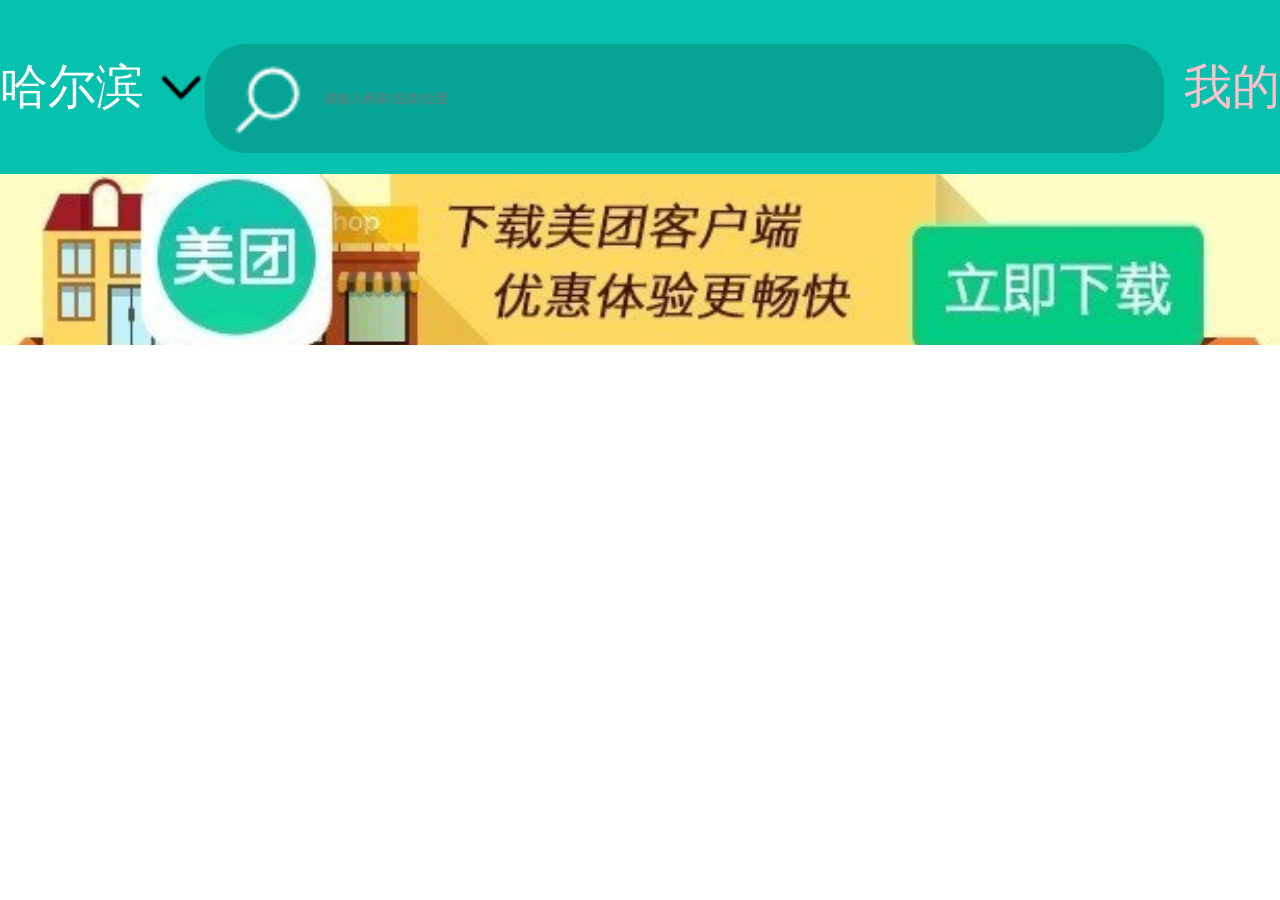
==== meituan/index.html @ 058728e1 "美团练习7.5" ====
<!DOCTYPE html>
<html>
<head lang="en">
    <meta charset="UTF-8">
    <meta name="viewport"
          content="width=device-width, user-scalable=no, initial-scale=1.0, maximum-scale=1.0, minimum-scale=1.0"/>
    <title>我的小美</title>
    <link rel="stylesheet" href="css/common.css">
    <link rel="stylesheet" href="css/index.css">
</head>
<body>

      <div id="header">
           <div id="city">
               哈尔滨
           </div>
          <div id="search">
              <input type="text" placeholder="请输入商家/品类/位置">
          </div>
          <div id="mine">
              <span style="color:pink">我的</span>
          </div>


          </div>
          <div id="banner">
      </div>
      <script src="javascript/rem.js"></script>
</body>
</html>
---- meituan/css/common.css ----
*{
    margin: 0;
    padding: 0;
}
a{
    text-decoration: none;
}
li{
    list-style: none;
}
img{
    border: 0;
}
body{
    font-size: 0.28rem;
}
---- meituan/css/index.css ----
#header{
    background: #06c1ae;
    display: -webkit-box;
    height: 1.02rem;
    line-height: 1.02rem;
}
#city{
    width: 1.2rem;

    background: url("../img/downarrow.png") no-repeat 0.9rem center;
    -webkit-background-size: 0.32rem 0.32rem;

    color: #fff ;

}
#search{
    -webkit-box-flex: 1;
       }
#search input{
    width:98%;
    height: 0.64rem;
    -webkit-border-radius: 0.24rem;

    outline:none;
    border: #05a494 ;
    background: #05a494 url(../img/magnify.png) no-repeat 0.12rem center;
    -webkit-background-size: 0.5rem;
    text-indent: 0.7rem;
    color: #fff ;

            }
#search::-webkit-input-placeholder{
color: #fff;

}
#mine{
color: #fff;
}
#banner{
    height: 1rem;
    background: #f0efed url(../img/banner.jpg) no-repeat center;
    -webkit-background-size:7.8rem 1.2rem;
    backgroundsize:1.4rem 1rem;
}
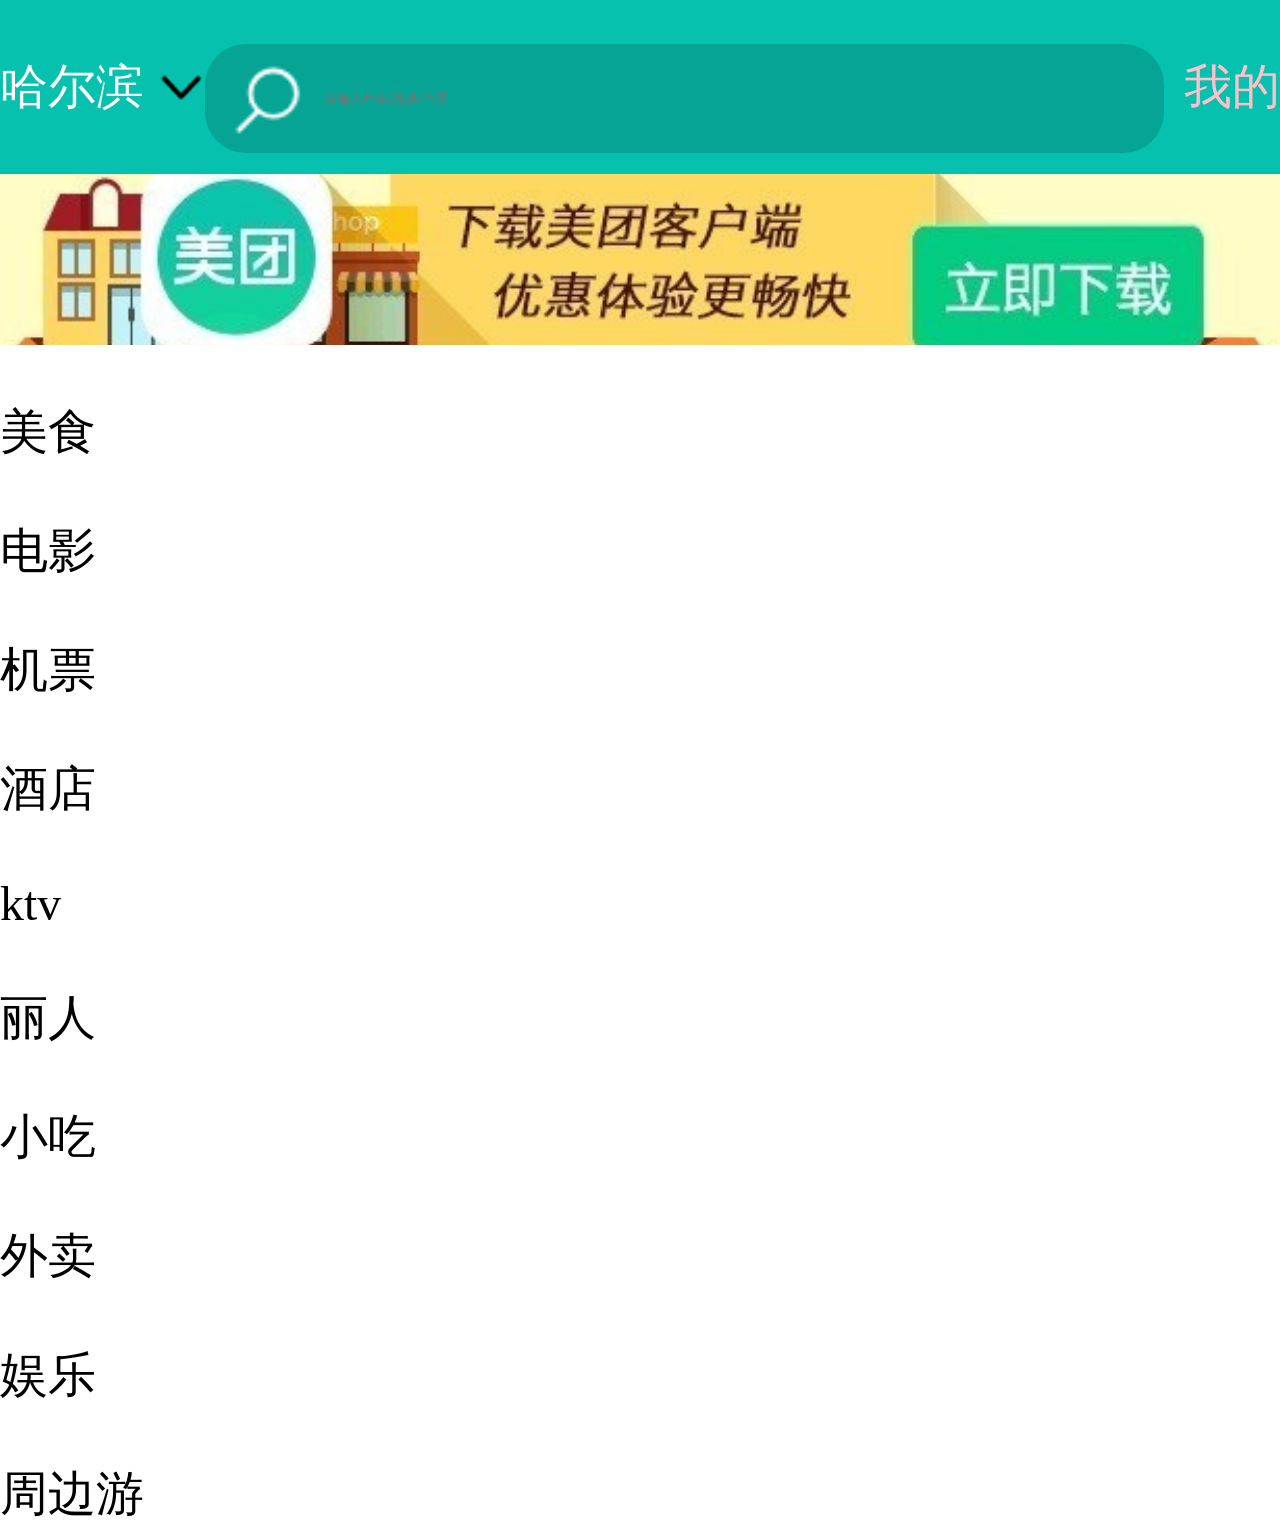
==== commit 5ca1fbf6: "Rejected commit: Default" ====
--- a/meituan/index.html
+++ b/meituan/index.html
@@ -25,6 +25,29 @@
           </div>
           <div id="banner">
       </div>
+      <div id="guide">
+          <ul>
+              <li><img src="img/meishi.png" alt=""/><p>美食</p></li>
+              <li><img src="img/dianying.png" alt=""/><p>电影</p></li>
+              <li><img src="img/jipiao.png" alt=""/><p>机票</p></li>
+              <li><img src="img/jiudian.png" alt=""/><p>酒店</p></li>
+              <li><img src="img/ktv.png" alt=""/><p>ktv</p></li>
+              <li><img src="img/liren.png" alt=""/><p>丽人</p></li>
+              <li><img src="img/xiaochi.png" alt=""/><p>小吃</p></li>
+              <li><img src="img/waimai.png" alt=""/><p>外卖</p></li>
+              <li><img src="img/yule.png" alt=""/><p>娱乐</p></li>
+              <li><img src="img/zhoubianyou.png" alt=""/><p>周边游</p></li>
+
+          </ul>
+          <div id="nav">
+             <span id="left" class="active"></span>
+              <span id="right"></span>
+          </div>
+
+      </div>
       <script src="javascript/rem.js"></script>
+      <script src="javascript/jquery-1.12.4.js"></script>
+      <script src="javascript/jquery.mobile-1.4.5.js"></script>
+      <script src="javascript/index.js"></script>
 </body>
 </html>
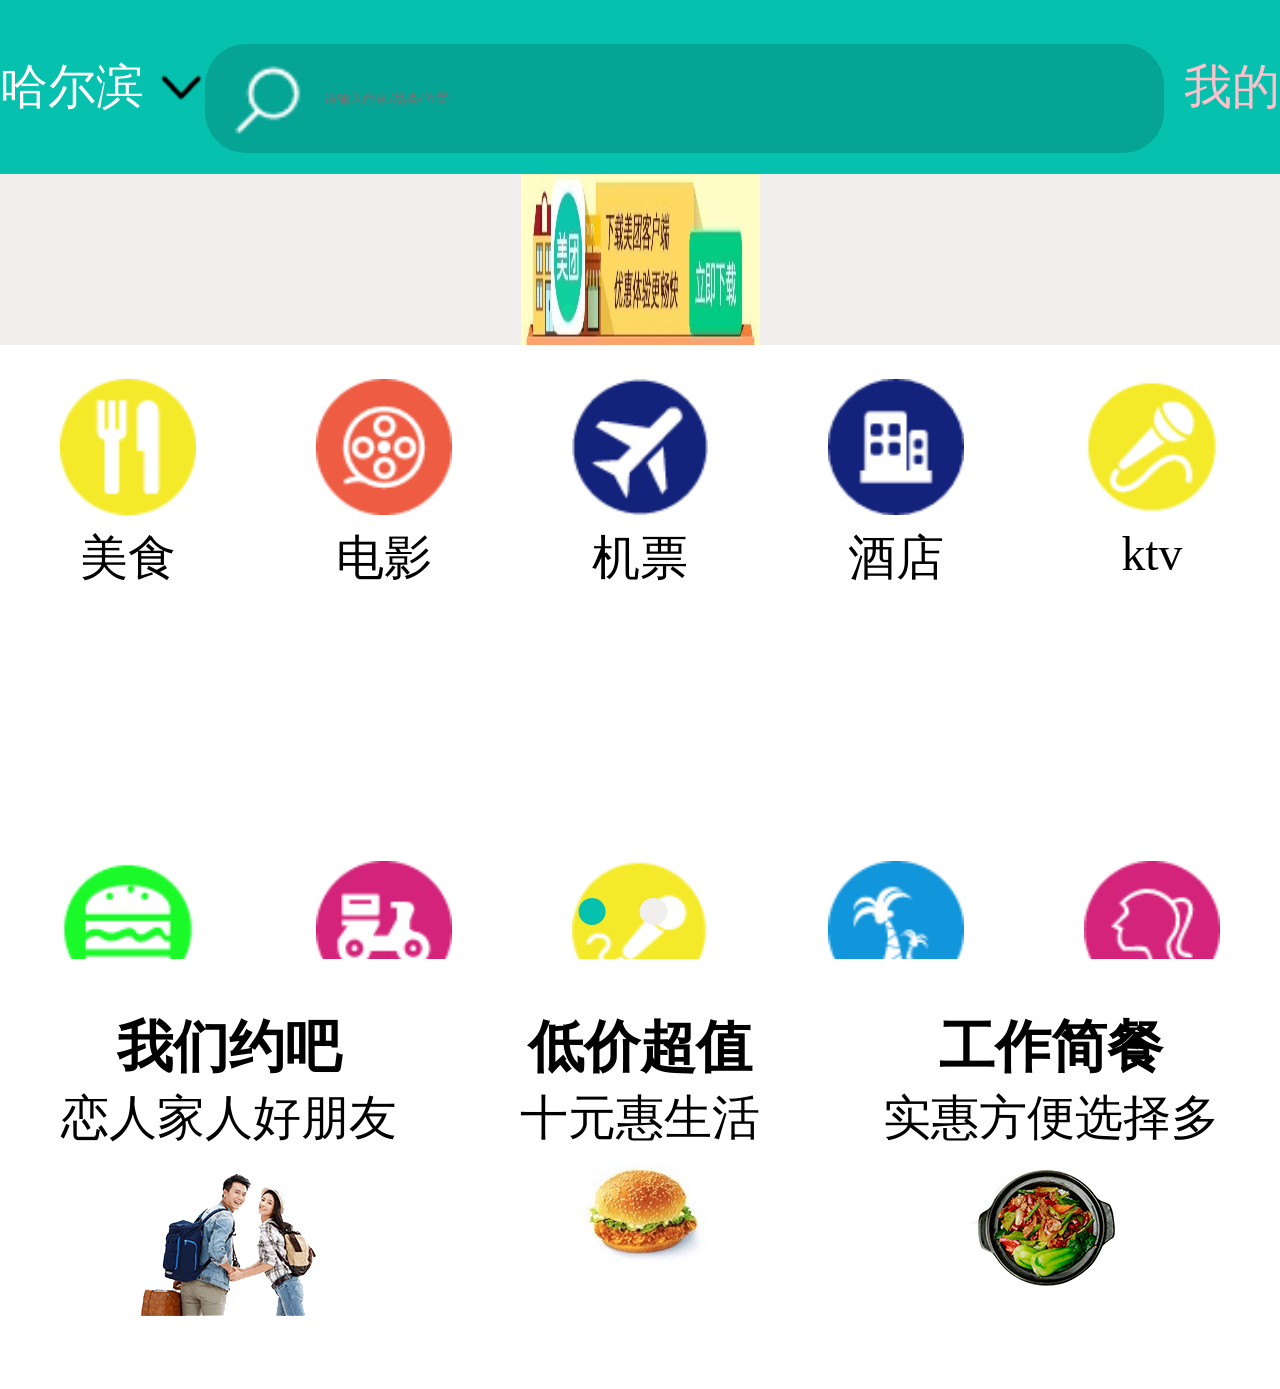
==== commit 251cf4c2: "ａｓａｓａ" ====
--- a/meituan/index.html
+++ b/meituan/index.html
@@ -27,21 +27,109 @@
       </div>
       <div id="guide">
           <ul>
-              <li><img src="img/meishi.png" alt=""/><p>美食</p></li>
-              <li><img src="img/dianying.png" alt=""/><p>电影</p></li>
-              <li><img src="img/jipiao.png" alt=""/><p>机票</p></li>
-              <li><img src="img/jiudian.png" alt=""/><p>酒店</p></li>
-              <li><img src="img/ktv.png" alt=""/><p>ktv</p></li>
-              <li><img src="img/liren.png" alt=""/><p>丽人</p></li>
-              <li><img src="img/xiaochi.png" alt=""/><p>小吃</p></li>
-              <li><img src="img/waimai.png" alt=""/><p>外卖</p></li>
-              <li><img src="img/yule.png" alt=""/><p>娱乐</p></li>
-              <li><img src="img/zhoubianyou.png" alt=""/><p>周边游</p></li>
+              <li>
+                  <img src="img/meishi.png" alt=""/>
+                  <p>美食</p>
+              </li>
+              <li>
+                  <img src="img/dianying.png" alt=""/>
+                  <p>电影</p>
+              </li>
+              <li>
+                  <img src="img/jipiao.png" alt=""/>
+                  <p>机票</p>
+              </li>
+              <li>
+                  <img src="img/jiudian.png" alt=""/>
+                  <p>酒店</p>
+              </li>
+              <li>
+                  <img src="img/ktv.png" alt=""/>
+                  <p>ktv</p>
+              </li>
+              <li>
+                  <img src="img/meishi.png" alt=""/>
+                  <p>美食</p>
+              </li>
+              <li>
+                  <img src="img/dianying.png" alt=""/>
+                  <p>电影</p>
+              </li>
+              <li>
+                  <img src="img/jipiao.png" alt=""/>
+                  <p>机票</p>
+              </li>
+              <li>
+                  <img src="img/jiudian.png" alt=""/>
+                  <p>酒店</p>
+              </li>
+              <li>
+                  <img src="img/ktv.png" alt=""/>
+                  <p>ktv</p>
+              </li>
+              <li>
+                  <img src="img/liren.png" alt=""/>
+                  <p>丽人</p>
+              </li>
+              <li>
+                  <img src="img/xiaochi.png" alt=""/>
+                  <p>小吃</p>
+              </li>
+              <li>
+                  <img src="img/waimai.png" alt=""/>
+                  <p>外卖</p>
+              </li>
+              <li>
+                  <img src="img/yule.png" alt=""/>
+                  <p>娱乐</p>
+              </li>
+              <li>
+                  <img src="img/zhoubianyou.png" alt=""/>
+                  <p>周边游</p>
+              </li>
+              <li>
+                  <img src="img/liren.png" alt=""/>
+                  <p>丽人</p>
+              </li>
+              <li>
+                  <img src="img/xiaochi.png" alt=""/>
+                  <p>小吃</p>
+              </li>
+              <li>
+                  <img src="img/waimai.png" alt=""/>
+                  <p>外卖</p>
+              </li>
+              <li>
+                  <img src="img/yule.png" alt=""/>
+                  <p>娱乐</p>
+              </li>
+              <li>
+                  <img src="img/zhoubianyou.png" alt=""/>
+                  <p>周边游</p>
+              </li>
 
           </ul>
           <div id="nav">
              <span id="left" class="active"></span>
               <span id="right"></span>
+          </div>
+
+      </div>
+      <div id="activity">
+          <div>
+              <h3 class="friend">我们约吧</h3>
+              <p>恋人家人好朋友</p>
+              <img src="img/activity1.png" alt=""/>
+          </div>
+          <div>
+              <h3 class="low-price">低价超值</h3>
+              <p>十元惠生活</p>
+              <img src="img/activity2.jpg" alt=""/>
+          </div>
+          <div>
+              <h3 class="quick-meal">工作简餐</h3>
+              <p>实惠方便选择多</p>
+              <img src="img/activity3.png" alt=""/>
           </div>
 
       </div>
--- a/meituan/css/index.css
+++ b/meituan/css/index.css
@@ -9,22 +9,29 @@
 
     background: url("../img/downarrow.png") no-repeat 0.9rem center;
     -webkit-background-size: 0.32rem 0.32rem;
-
+     background-size: 0.32rem 0.32rem;
+    -moz-background-size: 0.32rem 0.32rem;
     color: #fff ;
 
 }
 #search{
     -webkit-box-flex: 1;
+    -moz-box-flex: 1;
+
        }
 #search input{
     width:98%;
     height: 0.64rem;
     -webkit-border-radius: 0.24rem;
+    border-radius: 0.24rem;
+    -moz-border-radius: 0.24rem;
 
     outline:none;
     border: #05a494 ;
     background: #05a494 url(../img/magnify.png) no-repeat 0.12rem center;
     -webkit-background-size: 0.5rem;
+    background-size: 0.5rem;
+    -moz-background-size: 0.5rem;
     text-indent: 0.7rem;
     color: #fff ;
 
@@ -40,5 +47,61 @@
     height: 1rem;
     background: #f0efed url(../img/banner.jpg) no-repeat center;
     -webkit-background-size:7.8rem 1.2rem;
-    backgroundsize:1.4rem 1rem;
+
+    -moz-background-size: 7.8rem 1.2rem;
+
+    background-size:1.4rem 1rem;
+
+}
+#guide{
+    width: 100%;
+    height: 3.6rem;
+    overflow: hidden;
+    position:relative;
+}
+#guide ul{
+    width: 200%;
+    height: 100%;
+    position: absolute;
+    top: 0;
+    left: 0;
+    transition: left 1s ease;
+}
+#guide img{
+    width: 0.8rem;
+    height: 0.8rem;
+}
+#guide li{
+    text-align: center;
+    width: 10%;
+    float: left;
+    margin-top: 0.2rem;
+}
+#nav{
+    position: absolute;
+    bottom: 0.2rem;
+    left: 50%;
+    transform: translateX(-50%);
+}
+#nav span{
+    width: 0.16rem;
+    height: 0.16rem;
+    -webkit-border-radius: 50%;
+    -moz-border-radius: 50%;
+    border-radius: 50%;
+    float: left;
+    background-color: #f0efee;
+    margin-right: 0.2rem;
+}
+#nav span.active{
+    background-color: #06c1ae;
+}
+#activity{
+    display: -webkit-box;
+    text-align: center;
+    margin: 0.3rem 0;
+    background-color: #fff;
+}
+#activity div{
+    -webkit-box-flex: 1;
 }
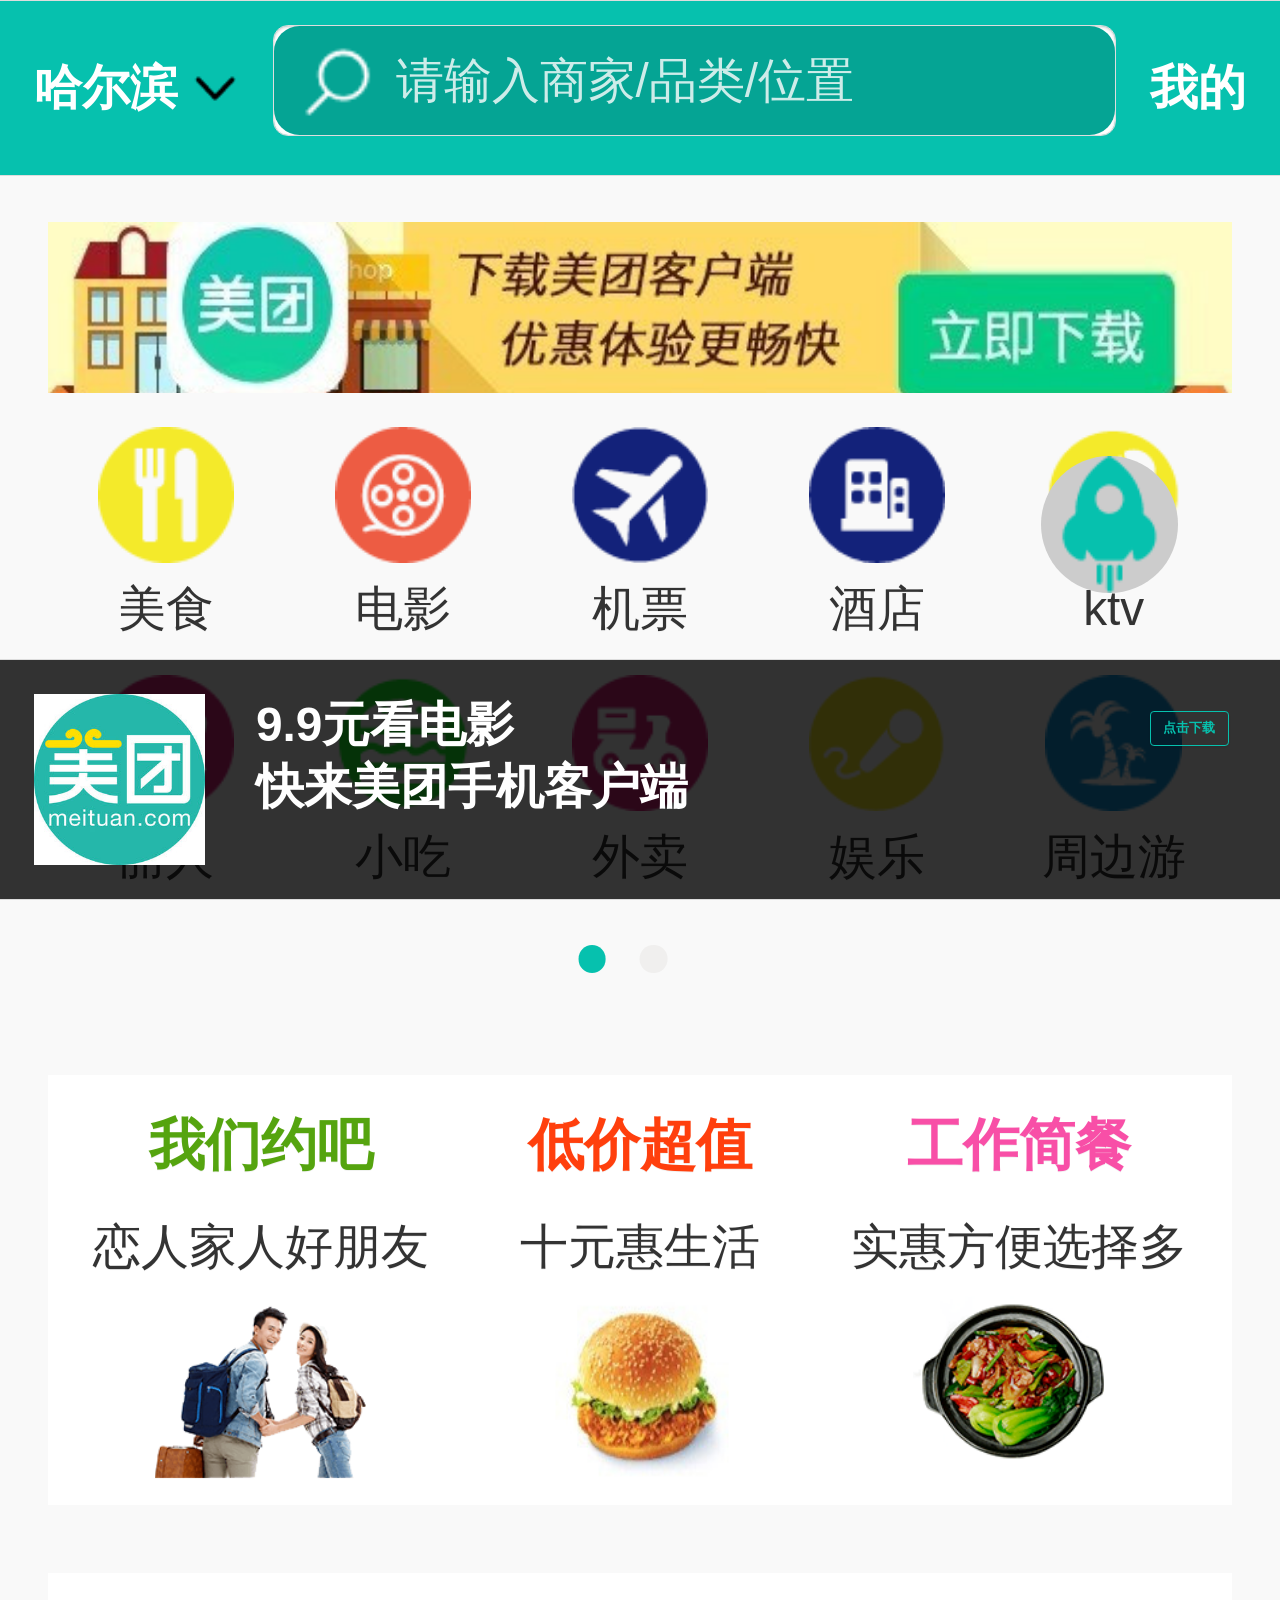
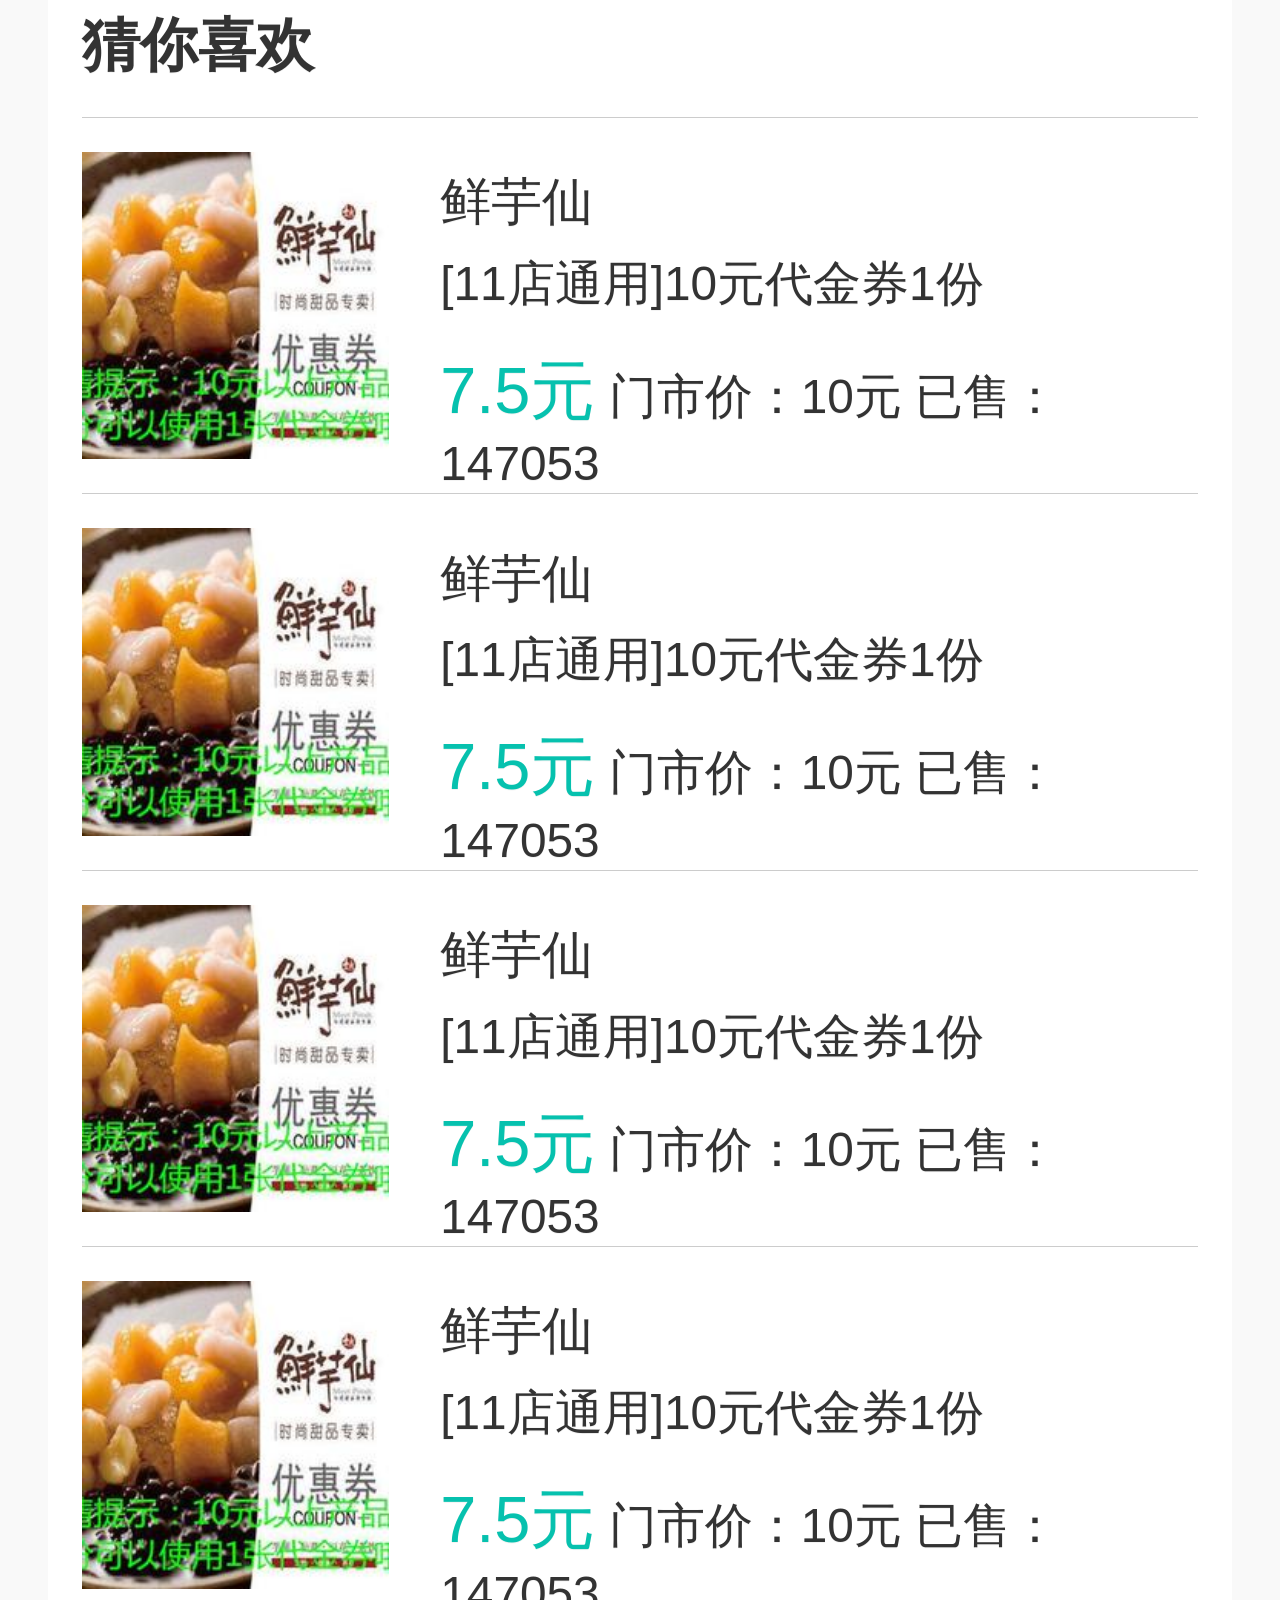
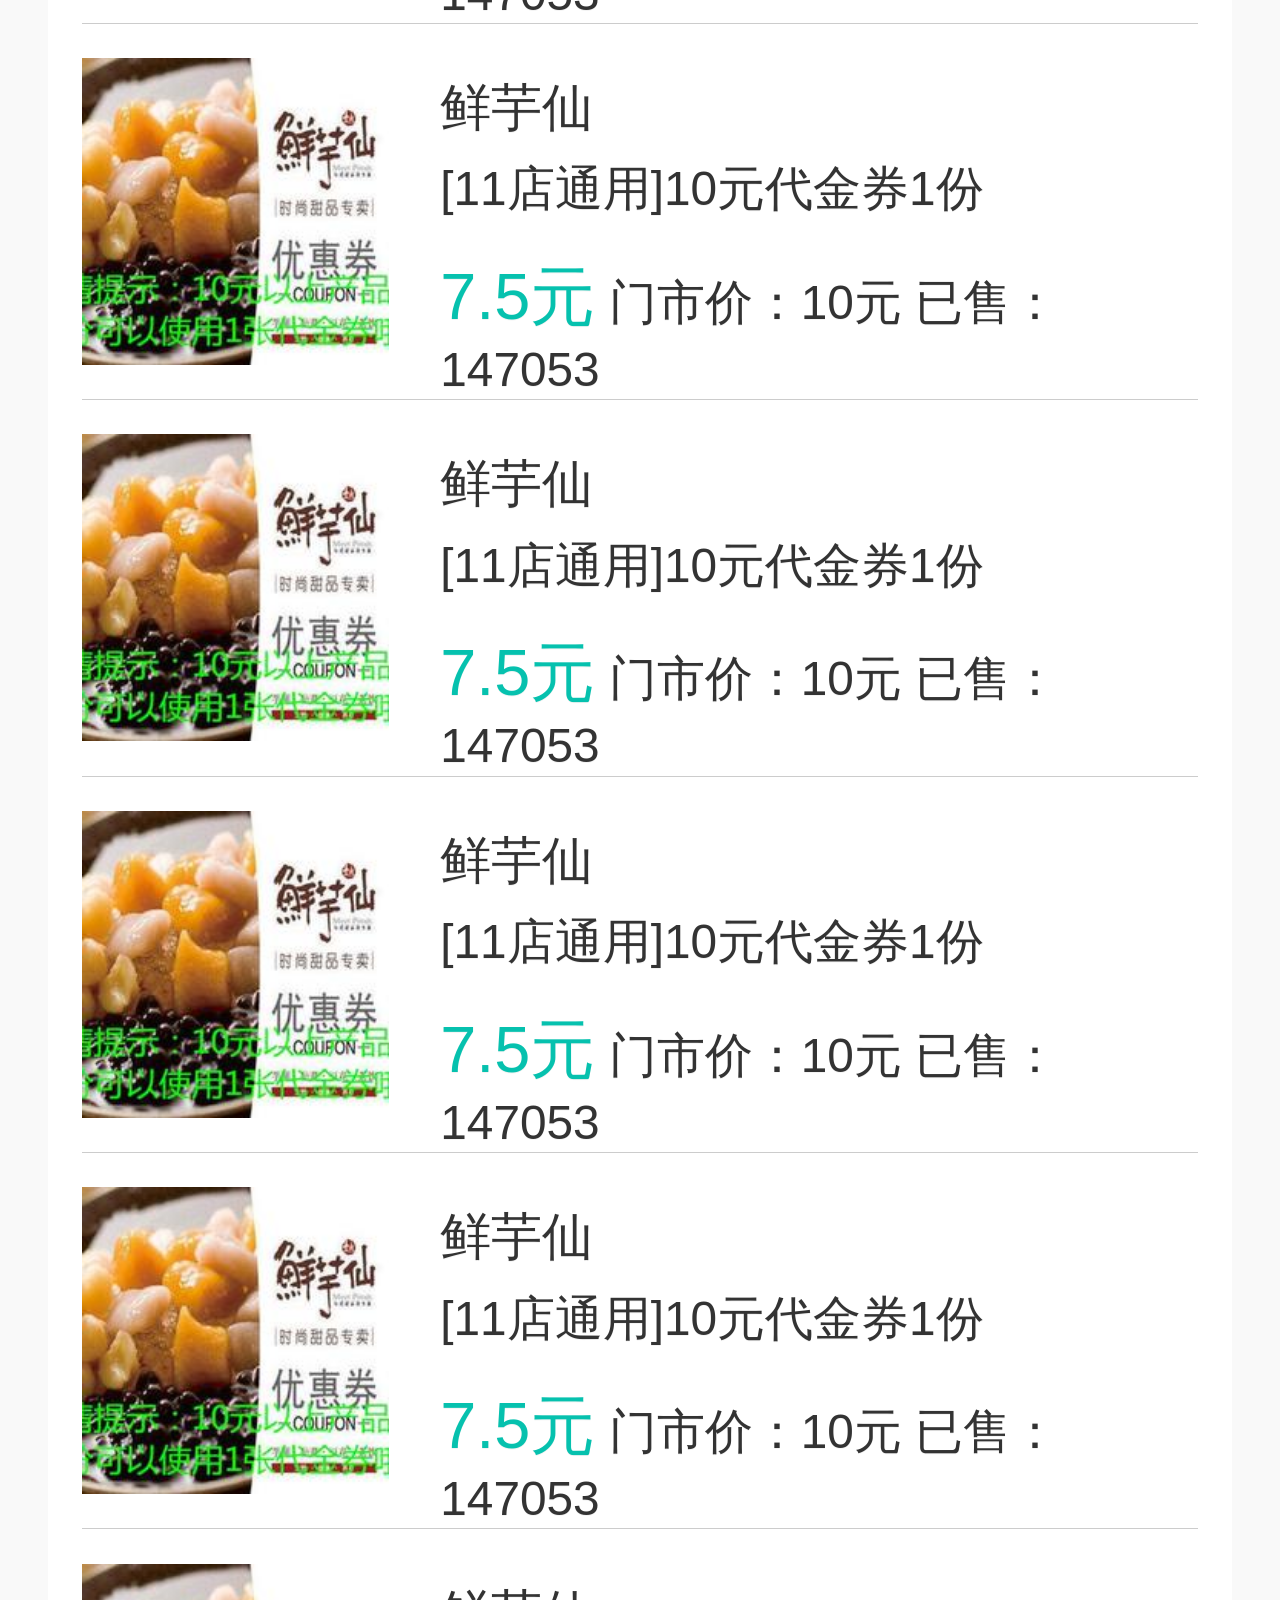
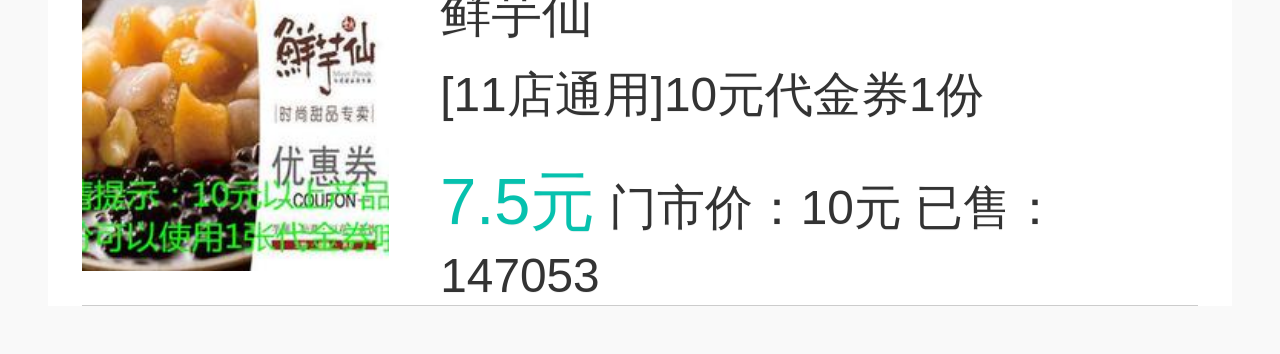
==== commit 6c470fae: "讨厌" ====
--- a/meituan/index.html
+++ b/meituan/index.html
@@ -1,16 +1,25 @@
+
 <!DOCTYPE html>
 <html>
 <head lang="en">
     <meta charset="UTF-8">
     <meta name="viewport"
           content="width=device-width, user-scalable=no, initial-scale=1.0, maximum-scale=1.0, minimum-scale=1.0"/>
-    <title>我的小美</title>
+    <title>我的团jqm</title>
+    <link rel="shortcut icon" href="img/favicon.ico" />
+    <link rel="stylesheet" href="css/jquery.mobile-1.4.5.css">
     <link rel="stylesheet" href="css/common.css">
     <link rel="stylesheet" href="css/index.css">
+    <script src="javascript/rem.js"></script>
+    <script src="javascript/jquery-1.12.4.js"></script>
+    <script src="javascript/index.js"></script>
+    <script src="javascript/jquery.mobile-1.4.5.js"></script>
+
 </head>
 <body>
 
-      <div id="header">
+      <div data-role="page">
+          <div data-role="header" id="header">
            <div id="city">
                哈尔滨
            </div>
@@ -18,11 +27,12 @@
               <input type="text" placeholder="请输入商家/品类/位置">
           </div>
           <div id="mine">
-              <span style="color:pink">我的</span>
-          </div>
-
-
-          </div>
+              <span >我的</span>
+          </div>
+
+
+          </div>
+          <div role="main" class="ui-content">
           <div id="banner">
       </div>
       <div id="guide">
@@ -133,9 +143,154 @@
           </div>
 
       </div>
-      <script src="javascript/rem.js"></script>
-      <script src="javascript/jquery-1.12.4.js"></script>
-      <script src="javascript/jquery.mobile-1.4.5.js"></script>
-      <script src="javascript/index.js"></script>
+<div id="guess">
+    <h3>猜你喜欢</h3>
+    <ul id="menu">
+        <li>
+            <img src="img/xianyuxian.jpg" alt="" class="brand">
+            <div class="detail">
+                <p class="detail-name">鲜芋仙</p>
+                <p class="detail-desc">[11店通用]10元代金券1份</p>
+                <div>
+                    <span class="price">7.5元</span>
+                    <span>门市价：10元</span>
+                    <span class="sold">已售：147053</span>
+                </div>
+
+
+            </div>
+        </li>
+        <li>
+            <img src="img/xianyuxian.jpg" alt="" class="brand">
+            <div class="detail">
+                <p class="detail-name">鲜芋仙</p>
+                <p class="detail-desc">[11店通用]10元代金券1份</p>
+                <div>
+                    <span class="price">7.5元</span>
+                    <span>门市价：10元</span>
+                    <span class="sold">已售：147053</span>
+                </div>
+
+
+            </div>
+        </li>
+        <li>
+            <img src="img/xianyuxian.jpg" alt="" class="brand">
+            <div class="detail">
+                <p class="detail-name">鲜芋仙</p>
+                <p class="detail-desc">[11店通用]10元代金券1份</p>
+                <div>
+                    <span class="price">7.5元</span>
+                    <span>门市价：10元</span>
+                    <span class="sold">已售：147053</span>
+                </div>
+
+
+            </div>
+        </li>
+        <li>
+            <img src="img/xianyuxian.jpg" alt="" class="brand">
+            <div class="detail">
+                <p class="detail-name">鲜芋仙</p>
+                <p class="detail-desc">[11店通用]10元代金券1份</p>
+                <div>
+                    <span class="price">7.5元</span>
+                    <span>门市价：10元</span>
+                    <span class="sold">已售：147053</span>
+                </div>
+
+
+            </div>
+        </li>
+        <li>
+            <img src="img/xianyuxian.jpg" alt="" class="brand">
+            <div class="detail">
+                <p class="detail-name">鲜芋仙</p>
+                <p class="detail-desc">[11店通用]10元代金券1份</p>
+                <div>
+                    <span class="price">7.5元</span>
+                    <span>门市价：10元</span>
+                    <span class="sold">已售：147053</span>
+                </div>
+
+
+            </div>
+        </li>
+        <li>
+            <img src="img/xianyuxian.jpg" alt="" class="brand">
+            <div class="detail">
+                <p class="detail-name">鲜芋仙</p>
+                <p class="detail-desc">[11店通用]10元代金券1份</p>
+                <div>
+                    <span class="price">7.5元</span>
+                    <span>门市价：10元</span>
+                    <span class="sold">已售：147053</span>
+                </div>
+
+
+            </div>
+        </li>
+        <li>
+            <img src="img/xianyuxian.jpg" alt="" class="brand">
+            <div class="detail">
+                <p class="detail-name">鲜芋仙</p>
+                <p class="detail-desc">[11店通用]10元代金券1份</p>
+                <div>
+                    <span class="price">7.5元</span>
+                    <span>门市价：10元</span>
+                    <span class="sold">已售：147053</span>
+                </div>
+
+
+            </div>
+        </li>
+        <li>
+            <img src="img/xianyuxian.jpg" alt="" class="brand">
+            <div class="detail">
+                <p class="detail-name">鲜芋仙</p>
+                <p class="detail-desc">[11店通用]10元代金券1份</p>
+                <div>
+                    <span class="price">7.5元</span>
+                    <span>门市价：10元</span>
+                    <span class="sold">已售：147053</span>
+                </div>
+
+
+            </div>
+        </li>
+        <li>
+            <img src="img/xianyuxian.jpg" alt="" class="brand">
+            <div class="detail">
+                <p class="detail-name">鲜芋仙</p>
+                <p class="detail-desc">[11店通用]10元代金券1份</p>
+                <div>
+                    <span class="price">7.5元</span>
+                    <span>门市价：10元</span>
+                    <span class="sold">已售：147053</span>
+                </div>
+
+
+            </div>
+        </li>
+
+
+
+    </ul>
+</div>
+              <div id="go-top"></div>
+          </div>
+       <div data-role="footer" id="footer">
+           <img src="img/meituan.jpg" alt="" class="logo">
+            <div>
+                <p>9.9元看电影</p>
+                <p>快来美团手机客户端</p>
+            </div>
+           <button class="download">点击下载</button>
+       </div>
+
+
+
+
+</div>
 </body>
 </html>
--- a/meituan/css/index.css
+++ b/meituan/css/index.css
@@ -1,8 +1,13 @@
 #header{
+    width: 100%;
     background: #06c1ae;
     display: -webkit-box;
     height: 1.02rem;
     line-height: 1.02rem;
+    position: fixed;
+    top:0;
+    z-index: 1;
+
 }
 #city{
     width: 1.2rem;
@@ -12,6 +17,8 @@
      background-size: 0.32rem 0.32rem;
     -moz-background-size: 0.32rem 0.32rem;
     color: #fff ;
+    margin: 0 0.2rem;
+    text-shadow: none;
 
 }
 #search{
@@ -20,11 +27,11 @@
 
        }
 #search input{
-    width:98%;
+    width:100%;
     height: 0.64rem;
-    -webkit-border-radius: 0.24rem;
-    border-radius: 0.24rem;
-    -moz-border-radius: 0.24rem;
+    -webkit-border-radius: 0.15rem;
+    border-radius: 0.15rem;
+    -moz-border-radius: 0.15rem;
 
     outline:none;
     border: #05a494 ;
@@ -32,16 +39,19 @@
     -webkit-background-size: 0.5rem;
     background-size: 0.5rem;
     -moz-background-size: 0.5rem;
-    text-indent: 0.7rem;
+    text-indent: 0.6rem;
     color: #fff ;
+    text-shadow: none;
 
             }
-#search::-webkit-input-placeholder{
+#search input::-webkit-input-placeholder{
 color: #fff;
-
+    opacity: .8;
 }
 #mine{
 color: #fff;
+    margin:0 0.2rem;
+    text-shadow: none;
 }
 #banner{
     height: 1rem;
@@ -50,8 +60,8 @@
 
     -moz-background-size: 7.8rem 1.2rem;
 
-    background-size:1.4rem 1rem;
-
+    background-size:7.4rem 1.2rem;
+    margin-top:1.02rem;
 }
 #guide{
     width: 100%;
@@ -99,9 +109,113 @@
 #activity{
     display: -webkit-box;
     text-align: center;
-    margin: 0.3rem 0;
+    margin: .4rem 0;
     background-color: #fff;
 }
 #activity div{
     -webkit-box-flex: 1;
-}+}
+#activity img{
+    width: 1.24rem;
+    height: 1.24rem;
+}
+#activity .friend{
+    color: #55a40f;
+}
+#activity .low-price{
+    color: #ff3f0d;
+}
+#activity .quick-meal{
+    color: #f84fa7;
+}
+#activity h3{
+    margin: 0.2rem 0;
+}
+#guess{
+    background: #ffffff;
+    padding: 0 0.2rem;
+}
+#guess h3{
+    color: #333;
+    font-size: .34rem;
+    border-bottom: 1px solid #ccc;
+    padding: 0.2rem 0;
+
+}
+#menu .brand{
+    width: 1.8rem;
+    height: 1.8rem;
+    /*float: left;*/
+    -webkit-box-flex: 1;
+}
+#menu li{
+    height: 1.8rem;
+    padding: 0.2rem 0;
+    border-bottom: 1px solid #ccc;
+    display: -webkit-box;
+}
+#menu .detail{
+    -webkit-box-flex: 2;
+    margin-left: 0.3rem;
+
+}
+#menu .detail-name{
+    font-size: .3rem;
+    font-weight: 400;
+    padding: 0.1rem 0;
+}
+#menu .price{
+    font-size:.38rem;
+    color: #06c1ae;
+}
+#menu .detail-desc{
+    margin-bottom: 0.2rem;
+}
+#menu .sold{
+    /*margin-left: 0.6rem;*/
+}
+#footer{
+    height: 1rem;
+    width: 100%;
+    padding: 0.2rem 0;
+    background: rgba(0,0,0,0.8);
+    position: fixed;
+    bottom: 0;
+    display: -webkit-box;
+}
+#footer .logo{
+    height: 1rem;
+    width: 1rem;
+    margin-left: 0.2rem;
+}
+#footer img, #footer div, #footer button{
+    -webkit-box-flex: 1;
+}
+#footer p{
+    color: #fff;
+    margin-left: 0.3rem;
+    text-shadow: none;
+
+}
+#footer .download{
+margin-right: 0.3rem;
+    background-color: transparent;
+    color:#06c1ae;
+    text-shadow: none;
+    border: 1px solid #06c1ae;
+
+}
+#go-top{
+    width: 0.8rem;
+    height: 0.8rem;
+    background: url(../img/top.png) no-repeat #ccc;
+    position: fixed;
+    right: 0.6rem;
+    bottom: 1.8rem;
+    -webkit-background-size: 0.8rem 0.8rem;
+    background-size: 0.8rem 0.8rem;
+    border-radius: 50%;
+
+}
+
+
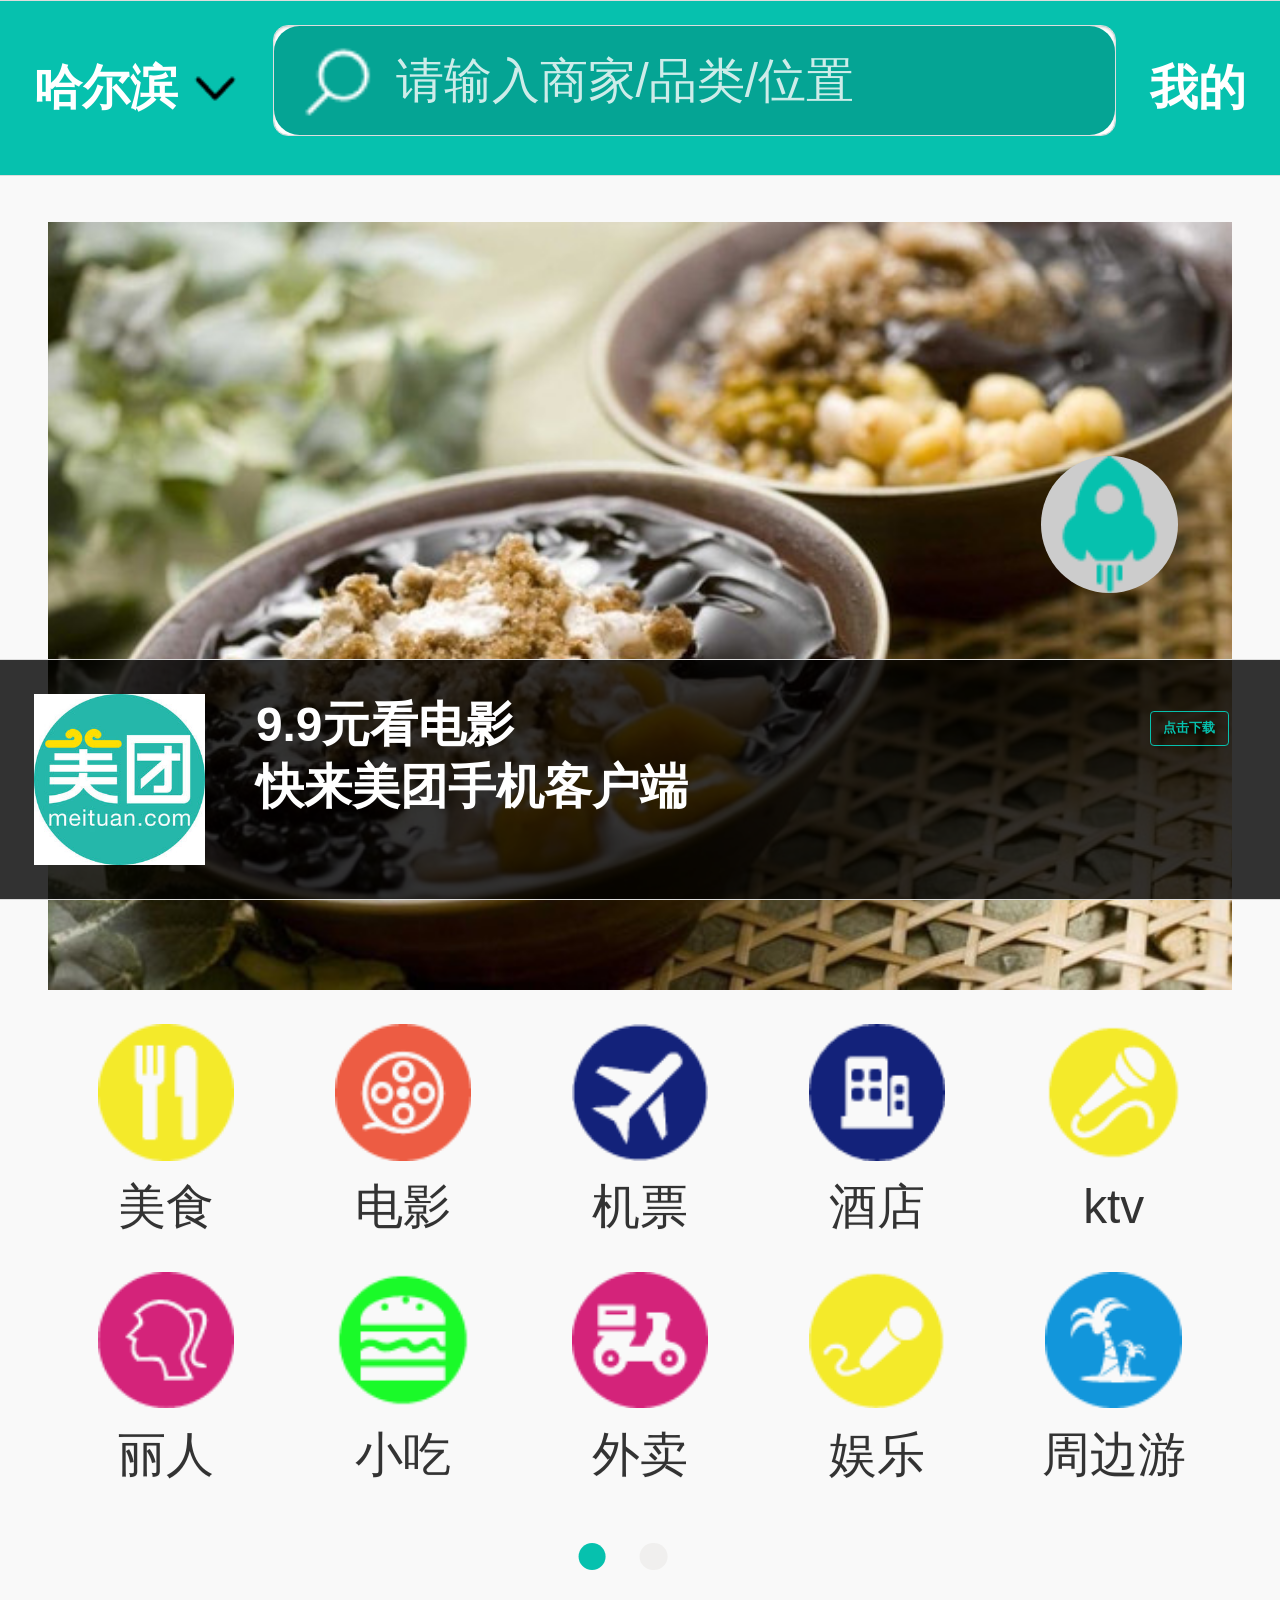
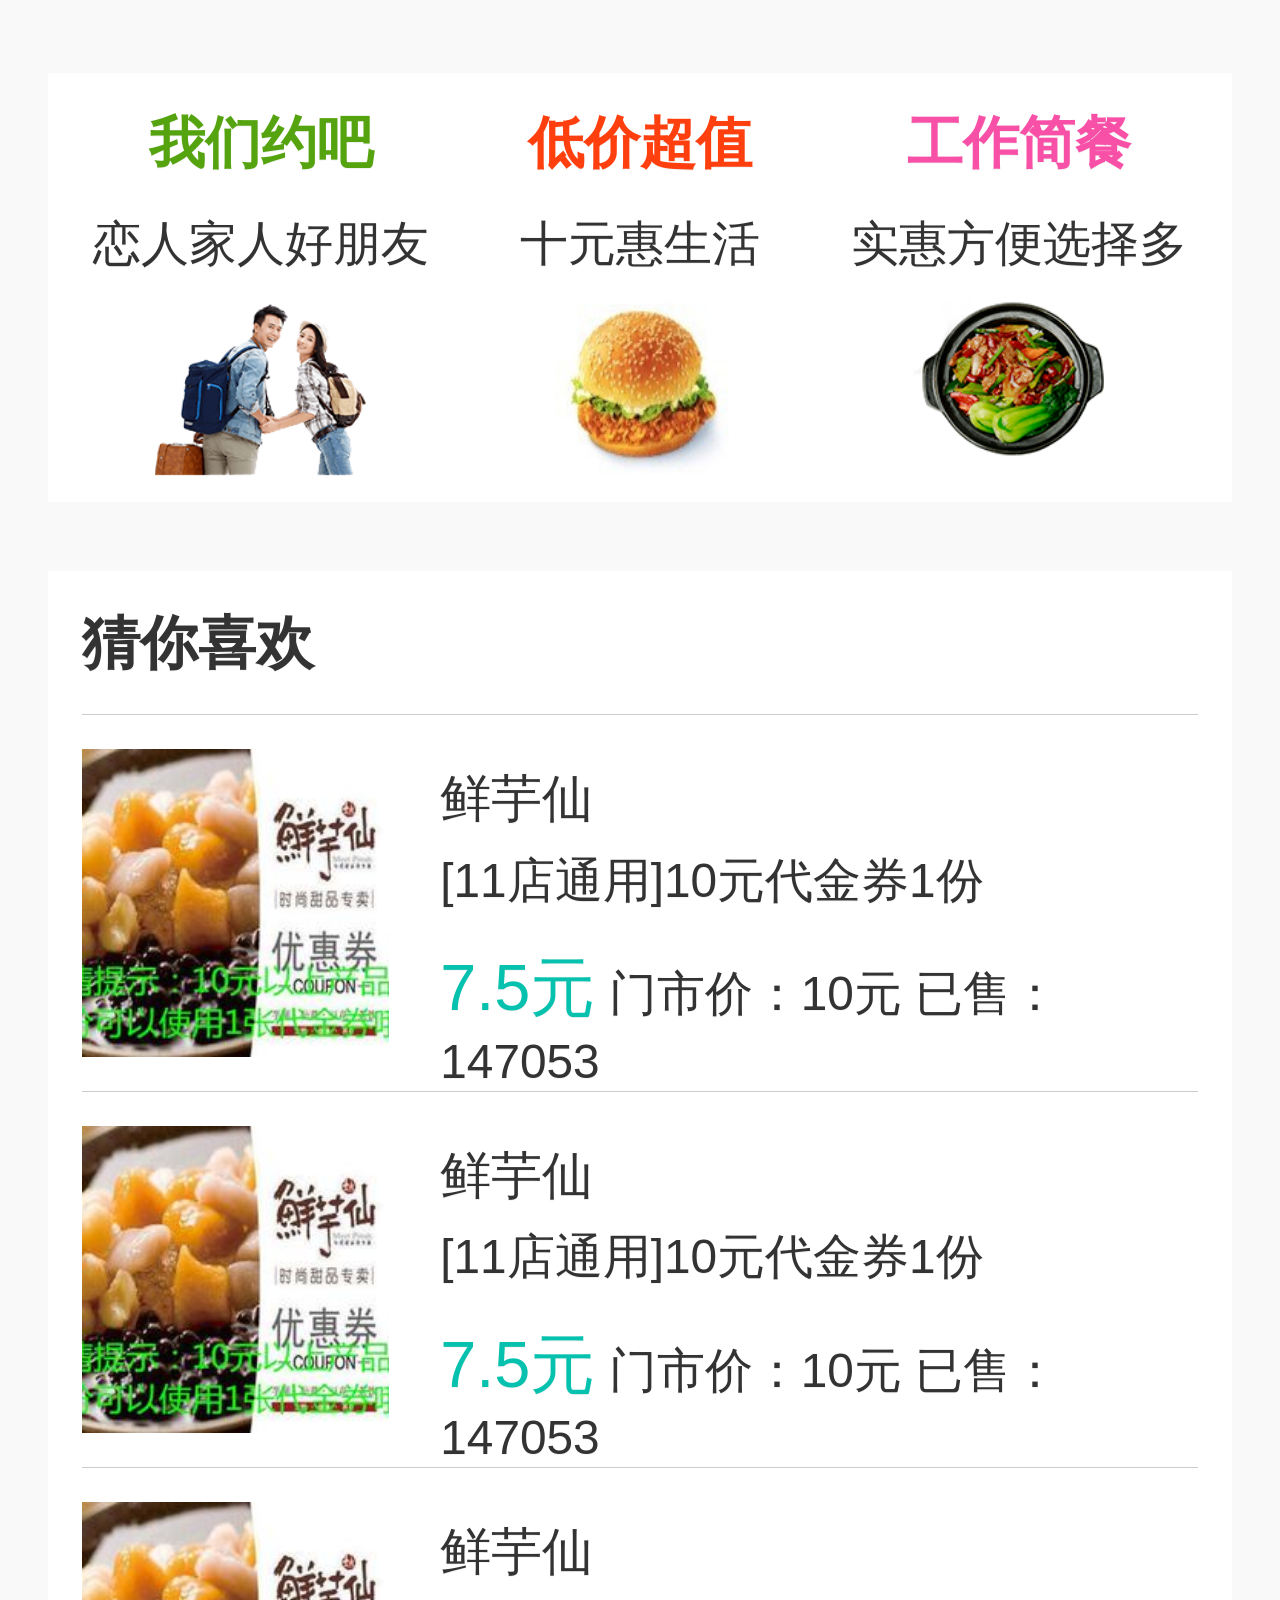
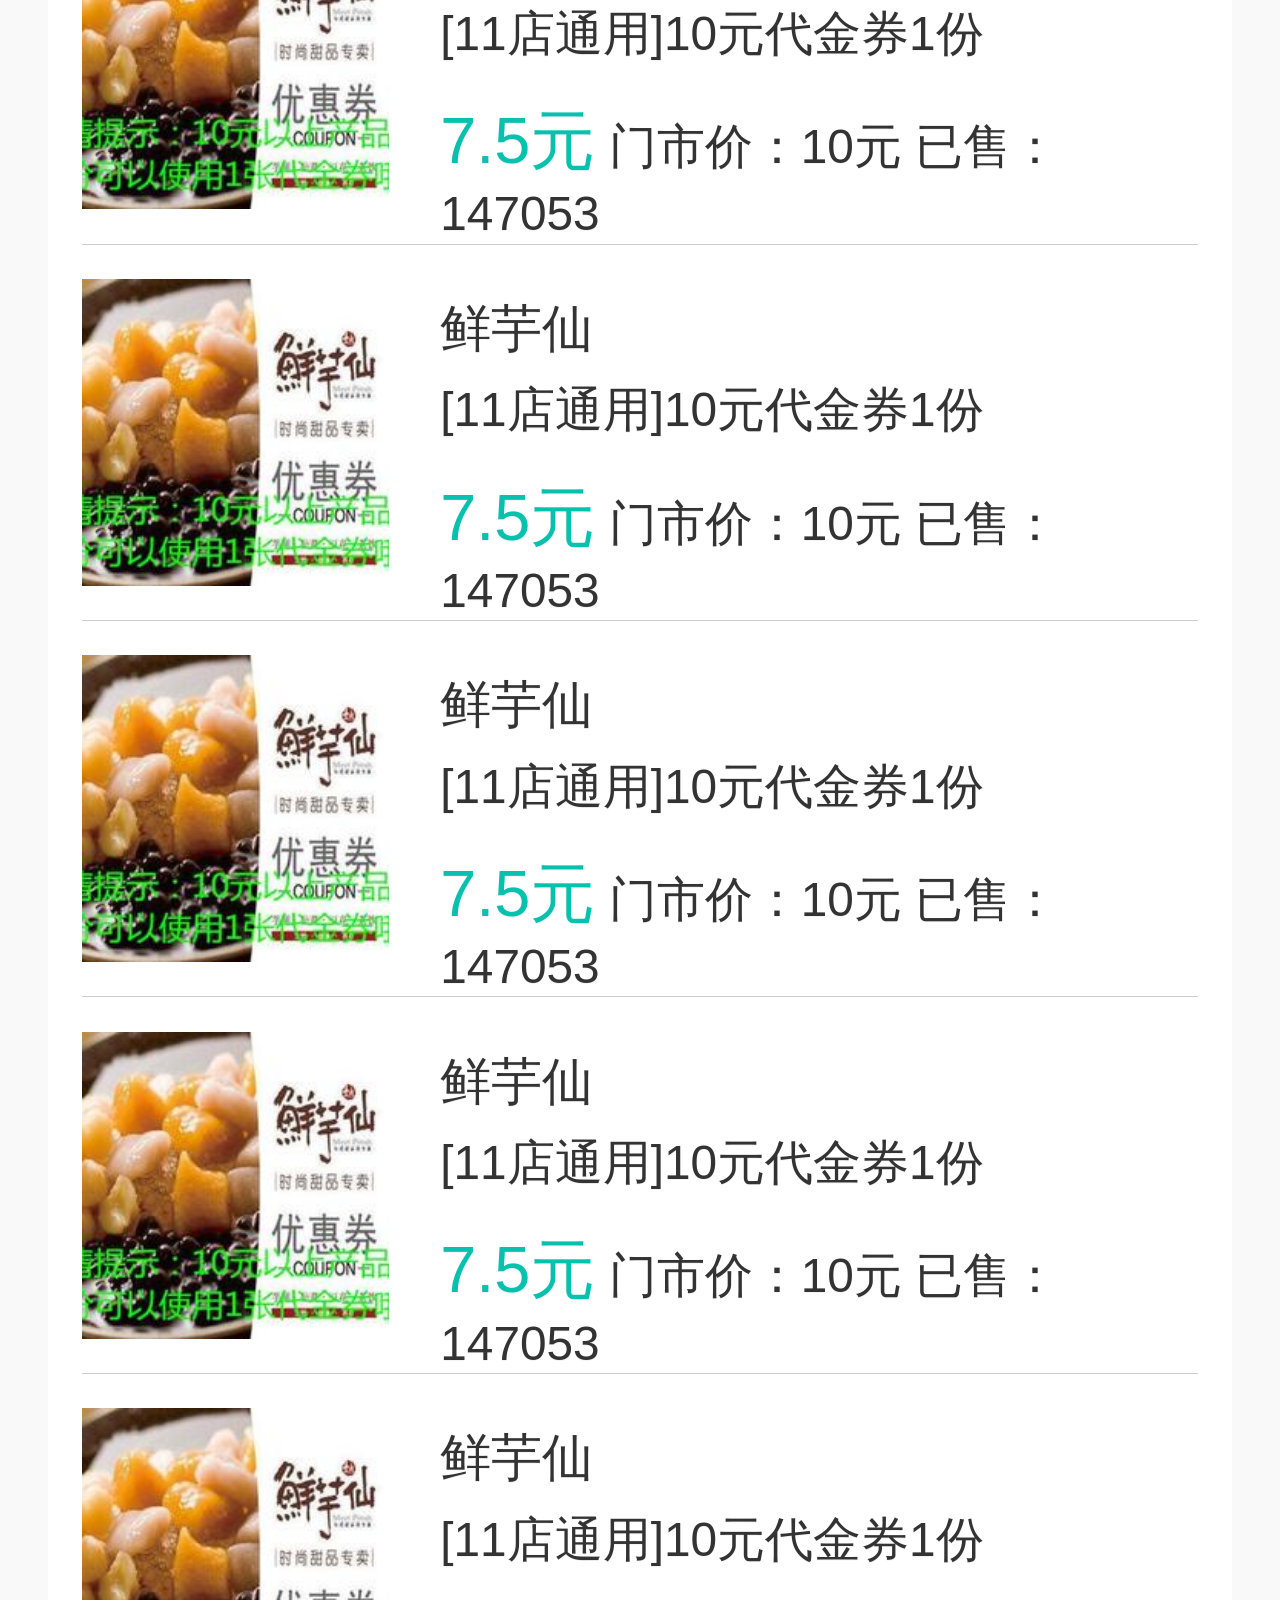
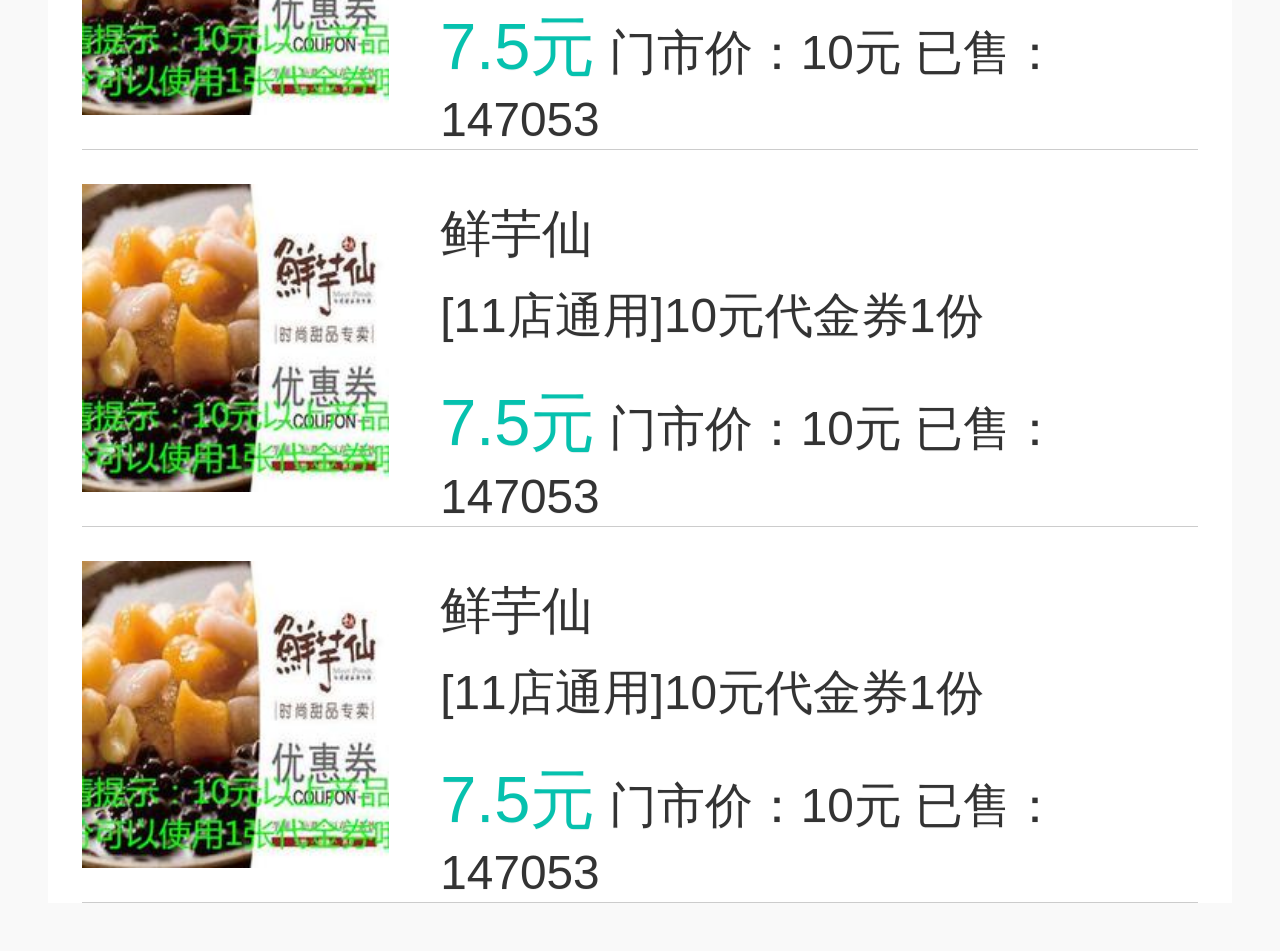
==== commit ae89bd30: "7.10" ====
--- a/meituan/index.html
+++ b/meituan/index.html
@@ -10,6 +10,7 @@
     <link rel="stylesheet" href="css/jquery.mobile-1.4.5.css">
     <link rel="stylesheet" href="css/common.css">
     <link rel="stylesheet" href="css/index.css">
+    <link rel="stylesheet" href="css/detail.css">
     <script src="javascript/rem.js"></script>
     <script src="javascript/jquery-1.12.4.js"></script>
     <script src="javascript/index.js"></script>
--- a/meituan/css/detail.css
+++ b/meituan/css/detail.css
@@ -0,0 +1,150 @@
+#header{
+    height: 1.02rem;
+    background: #06c1ae;
+    line-height: 1.02rem;
+    display: -webkit-box;
+    position: fixed;
+    top: 0;
+    left: 0;
+    width: 100%;
+    z-index:1;
+}
+#left{
+    width: 1.2rem;
+}
+#left img{
+    width: 0.45rem;
+    height: 0.45rem;
+    margin-top: 0.3rem;
+}
+#group{
+    -webkit-box-flex:1;
+    text-align: center;
+    color: #fff;
+    font-size: 0.36rem;
+}
+
+#collect{
+    color: #fff;
+    width: 1.4rem;
+}
+
+#banner{
+    background: url(../img/banner-xianyuxian.jpg) no-repeat center;
+    width: 100%;
+    height: 4.5rem;
+    margin-top:1.02rem;
+    background-size: cover;
+}
+#banner p{
+    color: #fff;
+}
+#banner{
+    position: relative;
+
+}
+#banner .product-name{
+    position: absolute;
+     bottom: 0.2rem;
+    left: 0.2rem;
+}
+#banner .product-name p:first-child{
+    font-size: 0.38rem;
+    margin-top:0.15rem;
+}
+#price{
+    padding: 0.28rem 0.2rem;
+    border-bottom: 1px solid #ccc;
+}
+#price .preferential-price span{
+    font-size: 0.66rem;
+}
+#price .preferential-price{
+
+    color:#06c1ae;
+    font-weight: bolder;
+}
+
+#price .buy{
+    width: 2.52rem;
+    height: 0.8rem;
+    background-color: #ff9900;
+    color: #fff;
+    border: 0;
+    outline: none;
+    border-radius: 0.1rem;
+    font-size: 0.4rem;
+    /*margin-left: 1.2rem;*/
+    float: right;
+}
+#explain span{
+    float: left;
+    margin-top:0.1rem ;
+}
+#explain span:nth-child(1){
+    background-image: url(../img/refund.png);
+    color: #6dbe03;
+}
+#explain span:nth-child(2){
+    background-image: url(../img/right.png);
+    color: #6dbe03;
+    margin-left: 0.8rem;
+}
+#explain span:last-child{
+    background-image: url(../img/sold.png);
+    padding-left: 0.5rem;
+    margin-top: 0.1rem;
+}
+#explain .refund{
+    background-repeat: no-repeat;
+    background-position: left center;
+    background-size: 0.4rem 0.4rem;
+    padding-left: 0.5rem;
+}
+#evaluate-type{
+    margin: 0.3rem 0;
+    padding: 0.28rem 0.2rem;
+}
+#star{
+    margin-top: 0.1rem;
+    border-bottom: 1px solid #ccc;
+    padding-bottom: 0.1rem;
+}
+#star img{
+    width: 0.32rem;
+    height: 0.32rem;
+}
+#star .score{
+    color:#ff9712;
+}
+#star .evaluate-num{
+    margin-left: 1.5rem;
+}
+#type{
+    height: 2.7rem;
+
+}
+#type span{
+    border:1px solid #999999;
+    padding: 0.1rem;
+    float: left;
+    margin-top: 0.2rem;
+    margin-right: 0.2rem;
+    border-radius: 0.1rem;
+}
+#type span.hot{
+    border:1px solid #ff9712;
+    color:#ff9712;
+}
+#inform{
+    float: left;
+}
+#inform h3{
+    padding-bottom: 0.2rem;
+    margin-top: 0.2rem;
+}
+#inform p{
+    color: #eb8706;
+    border-top: 1px solid #ccc;
+    padding-top: 0.3rem;
+}
